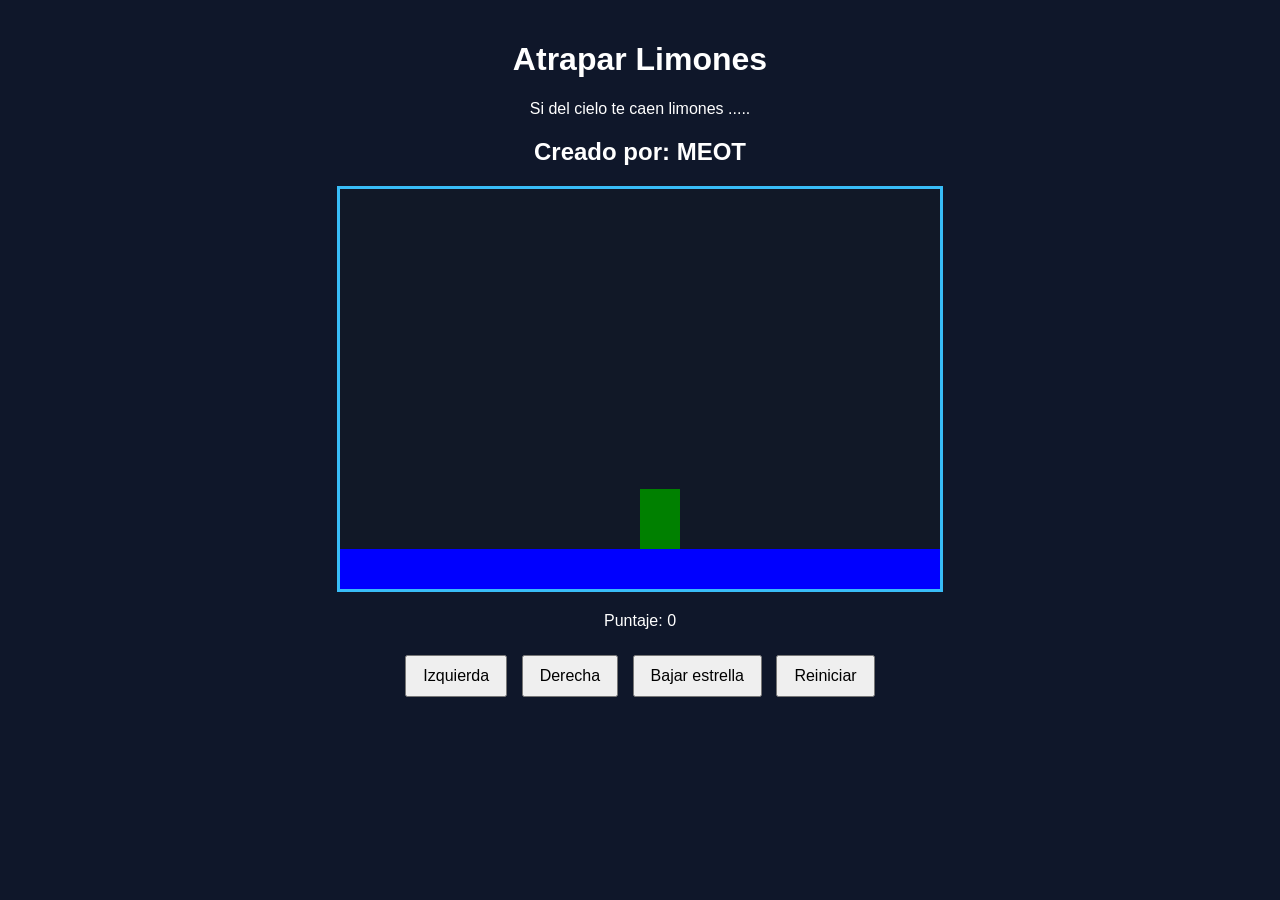
==== limones.html @ c6028de3 "BTN AGREGAR BAJAR LIMON" ====
<!DOCTYPE html>
<html>
<head>
  <title>Caza Estrellas</title>
  <link rel="stylesheet" href="limones.css" />
 
</head>
<body onload="iniciar()">
  <div class="contenedor">
    <h1>Atrapar Limones</h1>
    <p>Si del cielo te caen limones ..... </p>
    <h2>Creado por: MEOT</h2>
    <canvas id="areaJuego" width="600" height="400" > </canvas>
    <div class="panel">
      <p>Puntaje: <span id="txtPuntaje">0</span></p>
    </div>
    <div class="botones">
      <button onclick="moverIzquierda()">Izquierda</button>
      <button onclick="moverDerecha()">Derecha</button>
      <button>Bajar estrella</button>
      <button>Reiniciar</button>
    </div>
  </div>
  <script src="limones.js"></script>
</body>
</html>
---- limones.css ----
body {
  font-family: Arial, sans-serif;
  background-color: #0f172a;
  color: white;
  text-align: center;
  margin: 0;
  padding: 20px;
}

.contenedor {
  max-width: 800px;
  margin: 0 auto;
}

canvas {
  background-color: #111827;
  border: 3px solid #38bdf8;
  display: block;
  margin: 20px auto;
}

.panel {
  margin: 20px 0;
}

.botones button {
  margin: 5px;
  padding: 10px 16px;
  font-size: 16px;
  cursor: pointer;
}
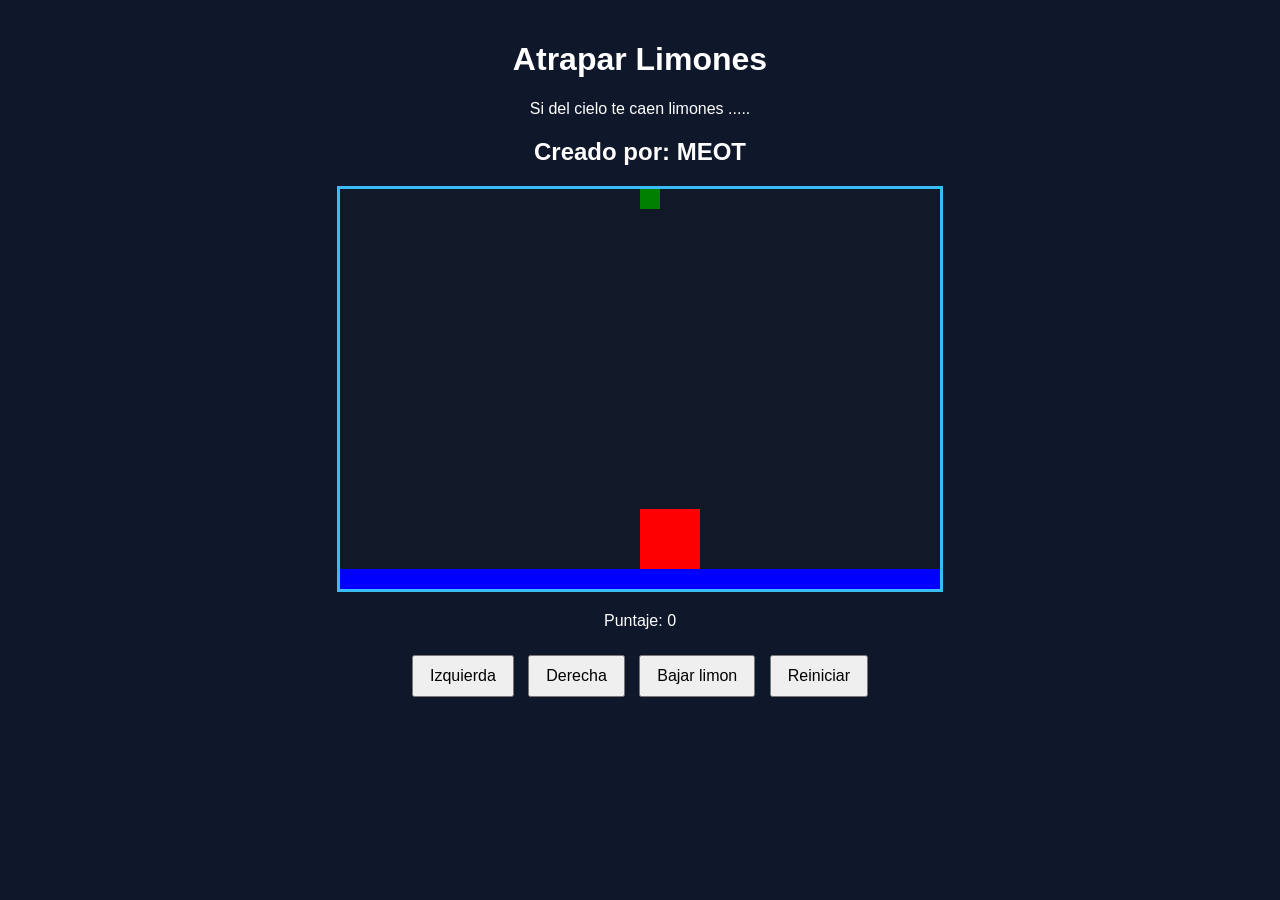
==== commit 1abc3498: "BTN AGREGAR COLISION" ====
--- a/limones.html
+++ b/limones.html
@@ -17,8 +17,8 @@
     <div class="botones">
       <button onclick="moverIzquierda()">Izquierda</button>
       <button onclick="moverDerecha()">Derecha</button>
-      <button>Bajar estrella</button>
-      <button>Reiniciar</button>
+      <button onclick="bajarLimon()" >Bajar limon</button>
+      <button onclick="">Reiniciar</button>
     </div>
   </div>
   <script src="limones.js"></script>
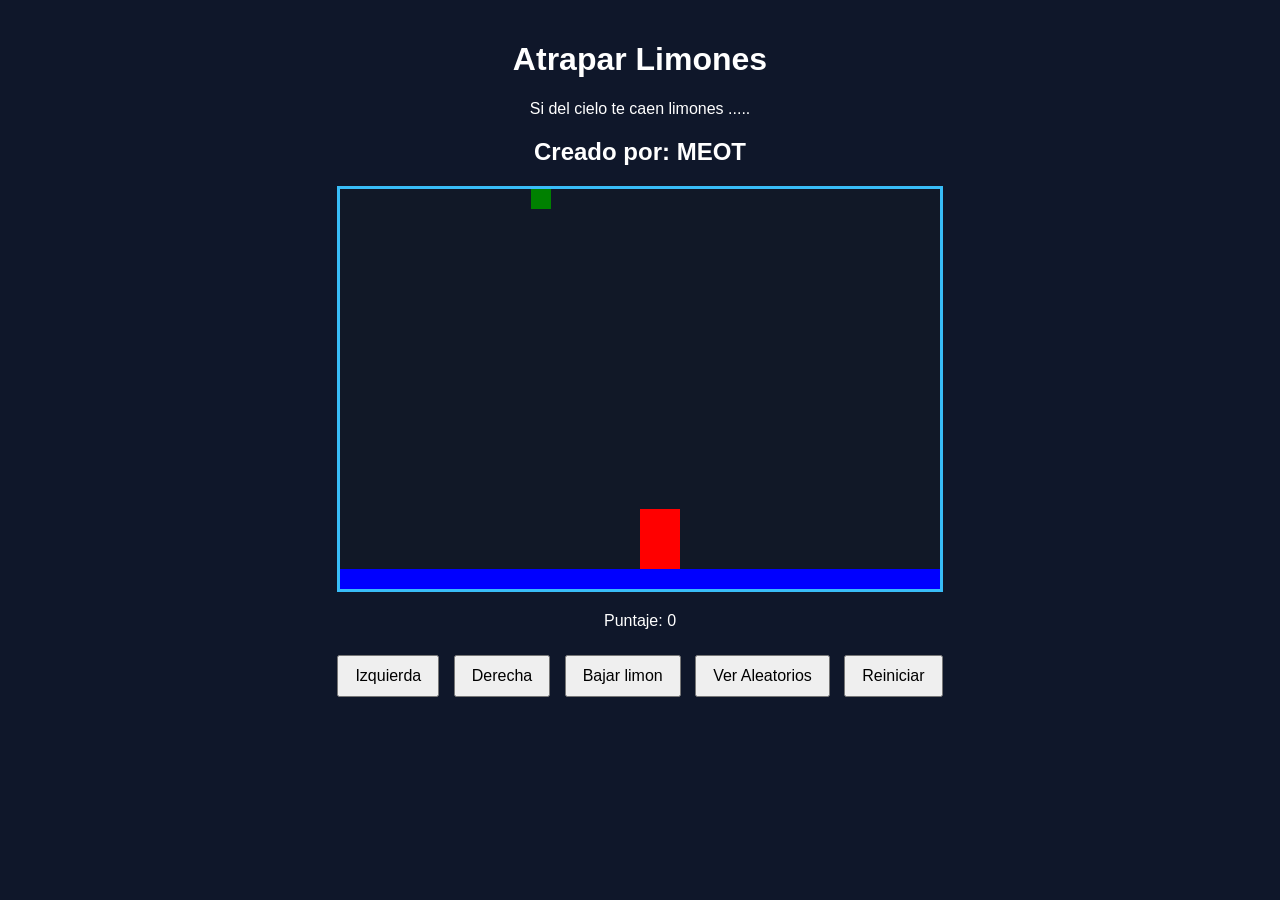
==== commit 79ceaf9e: "POSICION ALEATORIA LIMON" ====
--- a/limones.html
+++ b/limones.html
@@ -3,6 +3,7 @@
 <head>
   <title>Caza Estrellas</title>
   <link rel="stylesheet" href="limones.css" />
+  <script src="utils.js"></script>
  
 </head>
 <body onload="iniciar()">
@@ -18,6 +19,7 @@
       <button onclick="moverIzquierda()">Izquierda</button>
       <button onclick="moverDerecha()">Derecha</button>
       <button onclick="bajarLimon()" >Bajar limon</button>
+      <button onclick="ProbarAleatorio()" >Ver Aleatorios</button>
       <button onclick="">Reiniciar</button>
     </div>
   </div>
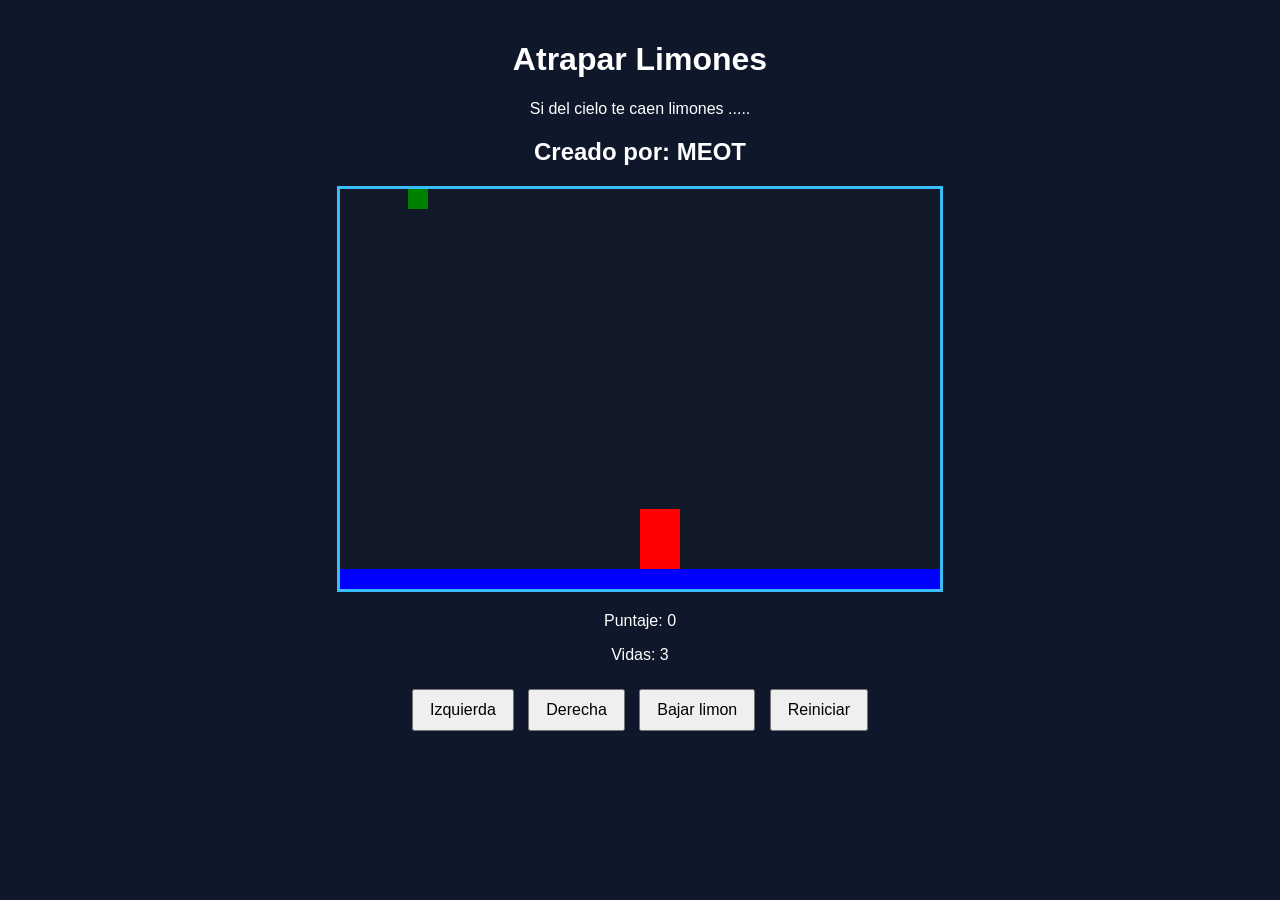
==== commit 81734c89: "POSICION ALEATORIA TOCA PISO, FUNCIONES EN UTILS.JS" ====
--- a/limones.html
+++ b/limones.html
@@ -14,12 +14,12 @@
     <canvas id="areaJuego" width="600" height="400" > </canvas>
     <div class="panel">
       <p>Puntaje: <span id="txtPuntaje">0</span></p>
+      <p>Vidas: <span id="txtVidas">3</span></p>
     </div>
     <div class="botones">
       <button onclick="moverIzquierda()">Izquierda</button>
       <button onclick="moverDerecha()">Derecha</button>
-      <button onclick="bajarLimon()" >Bajar limon</button>
-      <button onclick="ProbarAleatorio()" >Ver Aleatorios</button>
+      <button onclick="bajarLimon()" >Bajar limon</button>     
       <button onclick="">Reiniciar</button>
     </div>
   </div>
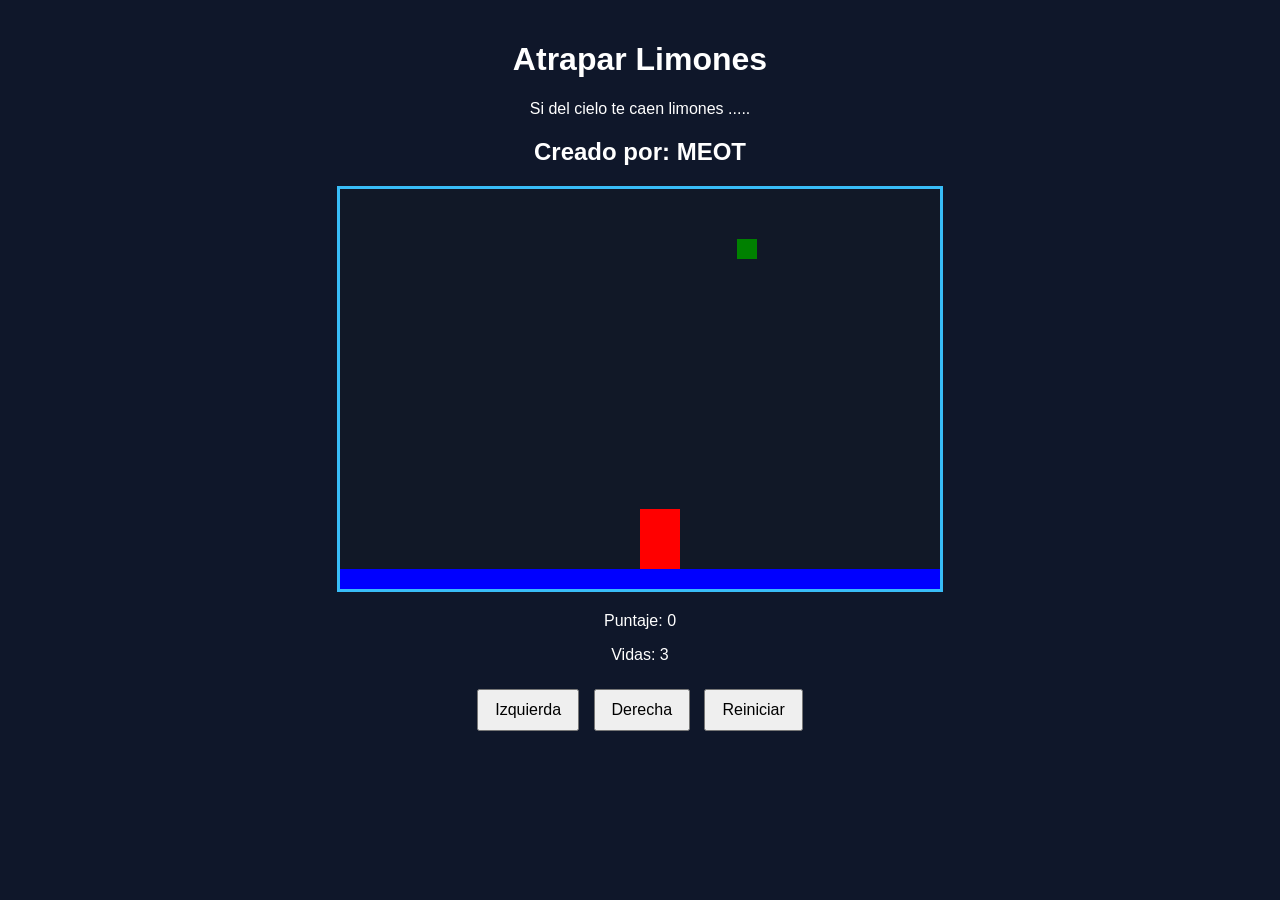
==== commit 7dc9213b: "ALERT GAME OVER" ====
--- a/limones.html
+++ b/limones.html
@@ -19,7 +19,7 @@
     <div class="botones">
       <button onclick="moverIzquierda()">Izquierda</button>
       <button onclick="moverDerecha()">Derecha</button>
-      <button onclick="bajarLimon()" >Bajar limon</button>     
+      <!--<button onclick="bajarLimon()" >Bajar limon</button> -->     
       <button onclick="">Reiniciar</button>
     </div>
   </div>
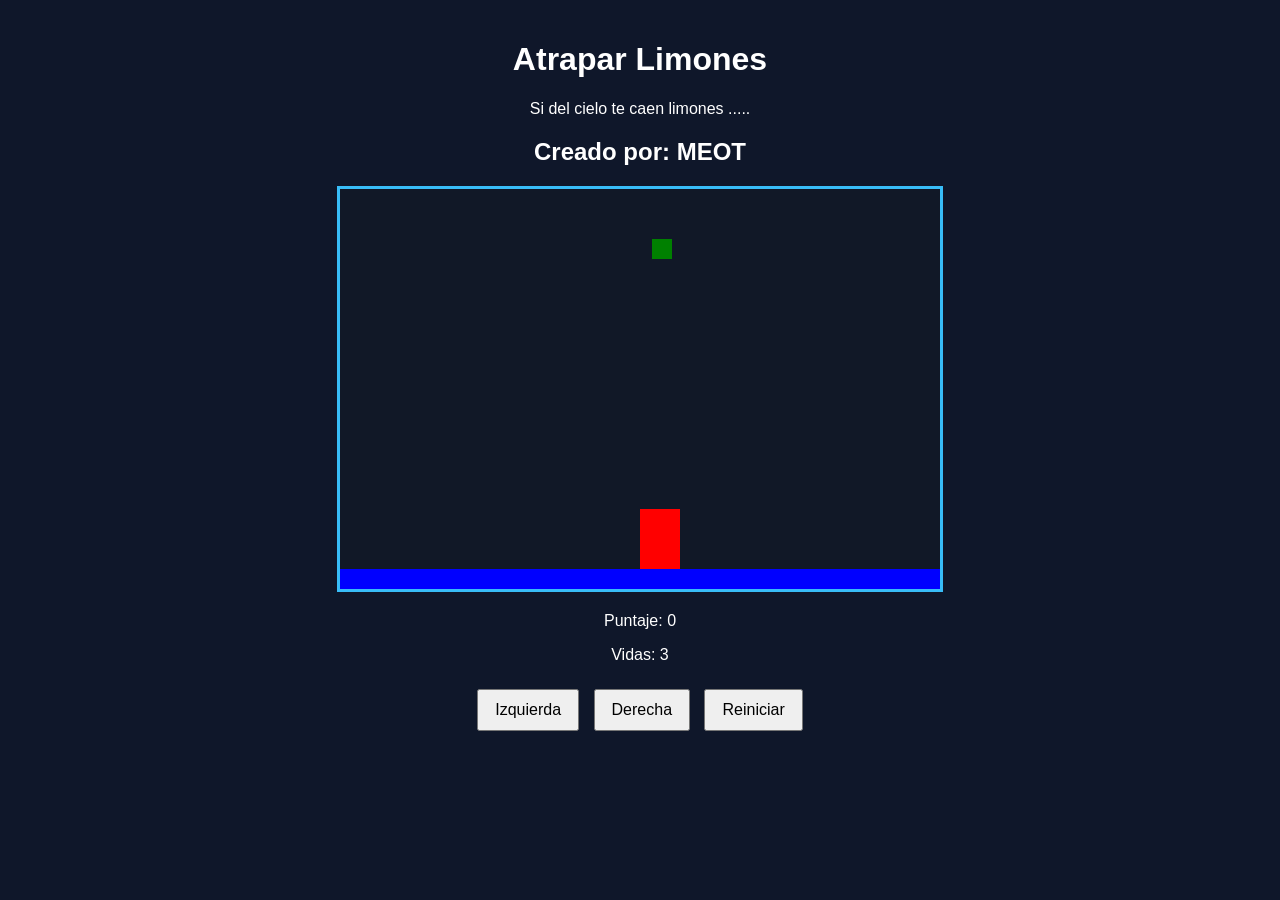
==== commit f1213d57: "REINICIAR PRTE 4" ====
--- a/limones.html
+++ b/limones.html
@@ -20,7 +20,7 @@
       <button onclick="moverIzquierda()">Izquierda</button>
       <button onclick="moverDerecha()">Derecha</button>
       <!--<button onclick="bajarLimon()" >Bajar limon</button> -->     
-      <button onclick="">Reiniciar</button>
+      <button onclick="reiniciar()">Reiniciar</button>
     </div>
   </div>
   <script src="limones.js"></script>
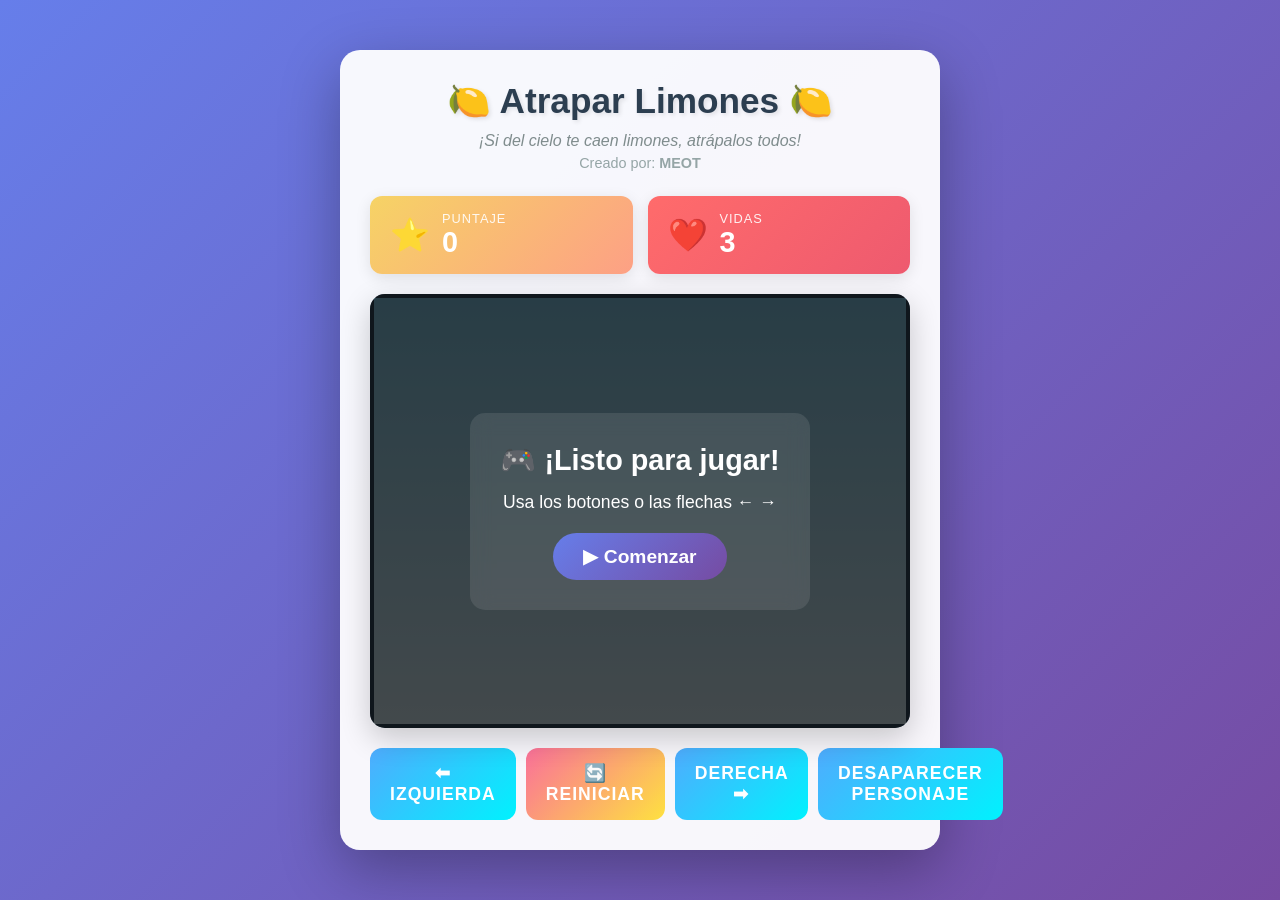
==== commit f1b6a190: "cambios" ====
--- a/limones.html
+++ b/limones.html
@@ -1,28 +1,73 @@
 <!DOCTYPE html>
-<html>
+<html lang="es">
 <head>
-  <title>Caza Estrellas</title>
-  <link rel="stylesheet" href="limones.css" />
-  <script src="utils.js"></script>
- 
+  <meta charset="UTF-8">
+  <meta name="viewport" content="width=device-width, initial-scale=1.0">
+  <title>🍋 Atrapar Limones</title>
+  <link rel="stylesheet" href="limones.css">
 </head>
-<body onload="iniciar()">
-  <div class="contenedor">
-    <h1>Atrapar Limones</h1>
-    <p>Si del cielo te caen limones ..... </p>
-    <h2>Creado por: MEOT</h2>
-    <canvas id="areaJuego" width="600" height="400" > </canvas>
-    <div class="panel">
-      <p>Puntaje: <span id="txtPuntaje">0</span></p>
-      <p>Vidas: <span id="txtVidas">3</span></p>
+<body>
+
+<div class="contenedor-juego">
+  
+  <!-- Encabezado -->
+  <header class="encabezado">
+    <h1>🍋 Atrapar Limones 🍋</h1>
+    <p class="subtitulo">¡Si del cielo te caen limones, atrápalos todos!</p>
+    <p class="autor">Creado por: <strong>MEOT</strong></p>
+  </header>
+
+  <!-- Panel de puntuación -->
+  <div class="panel-info">
+    <div class="caja-info puntaje">
+      <span class="icono">⭐</span>
+      <div class="info-texto">
+        <small>Puntaje</small>
+        <strong id="txtPuntaje">0</strong>
+      </div>
     </div>
-    <div class="botones">
-      <button onclick="moverIzquierda()">Izquierda</button>
-      <button onclick="moverDerecha()">Derecha</button>
-      <!--<button onclick="bajarLimon()" >Bajar limon</button> -->     
-      <button onclick="reiniciar()">Reiniciar</button>
+    
+    <div class="caja-info vidas">
+      <span class="icono">❤️</span>
+      <div class="info-texto">
+        <small>Vidas</small>
+        <strong id="txtVidas">3</strong>
+      </div>
     </div>
   </div>
-  <script src="limones.js"></script>
+
+  <!-- Área de juego -->
+  <div class="area-juego-wrapper">
+    <canvas id="areaJuego" width="500" height="400"></canvas>
+    <div class="overlay-inicio" id="overlayInicio">
+      <div class="mensaje-inicio">
+        <h2>🎮 ¡Listo para jugar!</h2>
+        <p>Usa los botones o las flechas ← →</p>
+        <button onclick="iniciar()" class="btn-iniciar">▶ Comenzar</button>
+      </div>
+    </div>
+  </div>
+
+  <!-- Controles -->
+  <div class="controles">
+    <button onclick="moverIzquierda()" class="btn-control" title="Mover izquierda">
+      ⬅ Izquierda
+    </button>
+    <button onclick="reiniciar()" class="btn-control btn-reiniciar" title="Reiniciar juego">
+      🔄 Reiniciar
+    </button>
+    <button onclick="moverDerecha()" class="btn-control" title="Mover derecha">
+      Derecha ➡
+    </button>
+
+    <button onclick="desaparecerPersonaje()" class="btn-control" title="Mover derecha">
+      Desaparecer Personaje
+    </button>
+  </div>
+
+</div>
+
+<script src="limones.js"></script>
+
 </body>
 </html>
--- a/limones.css
+++ b/limones.css
@@ -1,31 +1,243 @@
+/* ===== RESET Y BASE ===== */
+* {
+  margin: 0;
+  padding: 0;
+  box-sizing: border-box;
+}
+
 body {
-  font-family: Arial, sans-serif;
-  background-color: #0f172a;
-  color: white;
+  font-family: 'Segoe UI', Tahoma, Geneva, Verdana, sans-serif;
+  background: linear-gradient(135deg, #667eea 0%, #764ba2 100%);
+  min-height: 100vh;
+  display: flex;
+  justify-content: center;
+  align-items: center;
+  padding: 20px;
+}
+
+/* ===== CONTENEDOR PRINCIPAL ===== */
+.contenedor-juego {
+  background: rgba(255, 255, 255, 0.95);
+  border-radius: 20px;
+  padding: 30px;
+  box-shadow: 0 20px 60px rgba(0, 0, 0, 0.3);
+  max-width: 600px;
+  width: 100%;
+}
+
+/* ===== ENCABEZADO ===== */
+.encabezado {
   text-align: center;
-  margin: 0;
-  padding: 20px;
-}
-
-.contenedor {
-  max-width: 800px;
-  margin: 0 auto;
-}
-
-canvas {
-  background-color: #111827;
-  border: 3px solid #38bdf8;
+  margin-bottom: 25px;
+}
+
+.encabezado h1 {
+  color: #2c3e50;
+  font-size: 2.2em;
+  margin-bottom: 10px;
+  text-shadow: 2px 2px 4px rgba(0,0,0,0.1);
+}
+
+.subtitulo {
+  color: #7f8c8d;
+  font-style: italic;
+  margin-bottom: 5px;
+}
+
+.autor {
+  color: #95a5a6;
+  font-size: 0.9em;
+}
+
+/* ===== PANEL DE INFORMACIÓN ===== */
+.panel-info {
+  display: flex;
+  justify-content: space-around;
+  margin-bottom: 20px;
+  gap: 15px;
+}
+
+.caja-info {
+  flex: 1;
+  display: flex;
+  align-items: center;
+  padding: 15px 20px;
+  border-radius: 12px;
+  box-shadow: 0 4px 15px rgba(0,0,0,0.1);
+  transition: transform 0.2s;
+}
+
+.caja-info:hover {
+  transform: translateY(-3px);
+}
+
+.caja-info.puntaje {
+  background: linear-gradient(135deg, #f6d365 0%, #fda085 100%);
+}
+
+.caja-info.vidas {
+  background: linear-gradient(135deg, #ff6b6b 0%, #ee5a6f 100%);
+}
+
+.icono {
+  font-size: 2em;
+  margin-right: 12px;
+}
+
+.info-texto {
+  display: flex;
+  flex-direction: column;
+  color: white;
+}
+
+.info-texto small {
+  font-size: 0.8em;
+  opacity: 0.9;
+  text-transform: uppercase;
+  letter-spacing: 1px;
+}
+
+.info-texto strong {
+  font-size: 1.8em;
+  font-weight: bold;
+}
+
+/* ===== ÁREA DE JUEGO ===== */
+.area-juego-wrapper {
+  position: relative;
+  border-radius: 15px;
+  overflow: hidden;
+  box-shadow: 0 10px 30px rgba(0,0,0,0.2);
+  margin-bottom: 20px;
+}
+
+#areaJuego {
   display: block;
-  margin: 20px auto;
-}
-
-.panel {
-  margin: 20px 0;
-}
-
-.botones button {
-  margin: 5px;
-  padding: 10px 16px;
-  font-size: 16px;
+  width: 100%;
+  background: linear-gradient(to bottom, #87CEEB 0%, #E0F6FF 100%);
+  border: 4px solid #34495e;
+}
+
+/* ===== OVERLAY DE INICIO ===== */
+.overlay-inicio {
+  position: absolute;
+  top: 0;
+  left: 0;
+  width: 100%;
+  height: 100%;
+  background: rgba(0, 0, 0, 0.7);
+  display: flex;
+  justify-content: center;
+  align-items: center;
+  z-index: 10;
+}
+
+.overlay-inicio.oculto {
+  display: none;
+}
+
+.mensaje-inicio {
+  text-align: center;
+  color: white;
+  padding: 30px;
+  background: rgba(255, 255, 255, 0.1);
+  border-radius: 15px;
+  backdrop-filter: blur(10px);
+}
+
+.mensaje-inicio h2 {
+  margin-bottom: 15px;
+  font-size: 1.8em;
+}
+
+.mensaje-inicio p {
+  margin-bottom: 20px;
+  font-size: 1.1em;
+}
+
+.btn-iniciar {
+  padding: 12px 30px;
+  font-size: 1.2em;
+  background: linear-gradient(135deg, #667eea 0%, #764ba2 100%);
+  color: white;
+  border: none;
+  border-radius: 25px;
   cursor: pointer;
+  transition: all 0.3s;
+  font-weight: bold;
+}
+
+.btn-iniciar:hover {
+  transform: scale(1.1);
+  box-shadow: 0 5px 20px rgba(102, 126, 234, 0.5);
+}
+
+/* ===== CONTROLES ===== */
+.controles {
+  display: flex;
+  justify-content: space-between;
+  gap: 10px;
+}
+
+.btn-control {
+  flex: 1;
+  padding: 15px 20px;
+  font-size: 1.1em;
+  font-weight: bold;
+  border: none;
+  border-radius: 12px;
+  cursor: pointer;
+  transition: all 0.2s;
+  text-transform: uppercase;
+  letter-spacing: 1px;
+}
+
+.btn-control:not(.btn-reiniciar) {
+  background: linear-gradient(135deg, #4facfe 0%, #00f2fe 100%);
+  color: white;
+}
+
+.btn-control:not(.btn-reiniciar):hover {
+  transform: translateY(-3px);
+  box-shadow: 0 5px 15px rgba(79, 172, 254, 0.4);
+}
+
+.btn-control:not(.btn-reiniciar):active {
+  transform: translateY(0);
+}
+
+.btn-reiniciar {
+  background: linear-gradient(135deg, #fa709a 0%, #fee140 100%);
+  color: white;
+}
+
+.btn-reiniciar:hover {
+  transform: translateY(-3px);
+  box-shadow: 0 5px 15px rgba(250, 112, 154, 0.4);
+}
+
+/* ===== ANIMACIONES ===== */
+@keyframes bounce {
+  0%, 100% { transform: translateY(0); }
+  50% { transform: translateY(-10px); }
+}
+
+.caja-info.puntaje strong {
+  animation: bounce 2s infinite;
+}
+
+/* ===== RESPONSIVE ===== */
+@media (max-width: 600px) {
+  .contenedor-juego {
+    padding: 20px;
+  }
+  
+  .encabezado h1 {
+    font-size: 1.6em;
+  }
+  
+  .btn-control {
+    padding: 12px 10px;
+    font-size: 0.9em;
+  }
 }
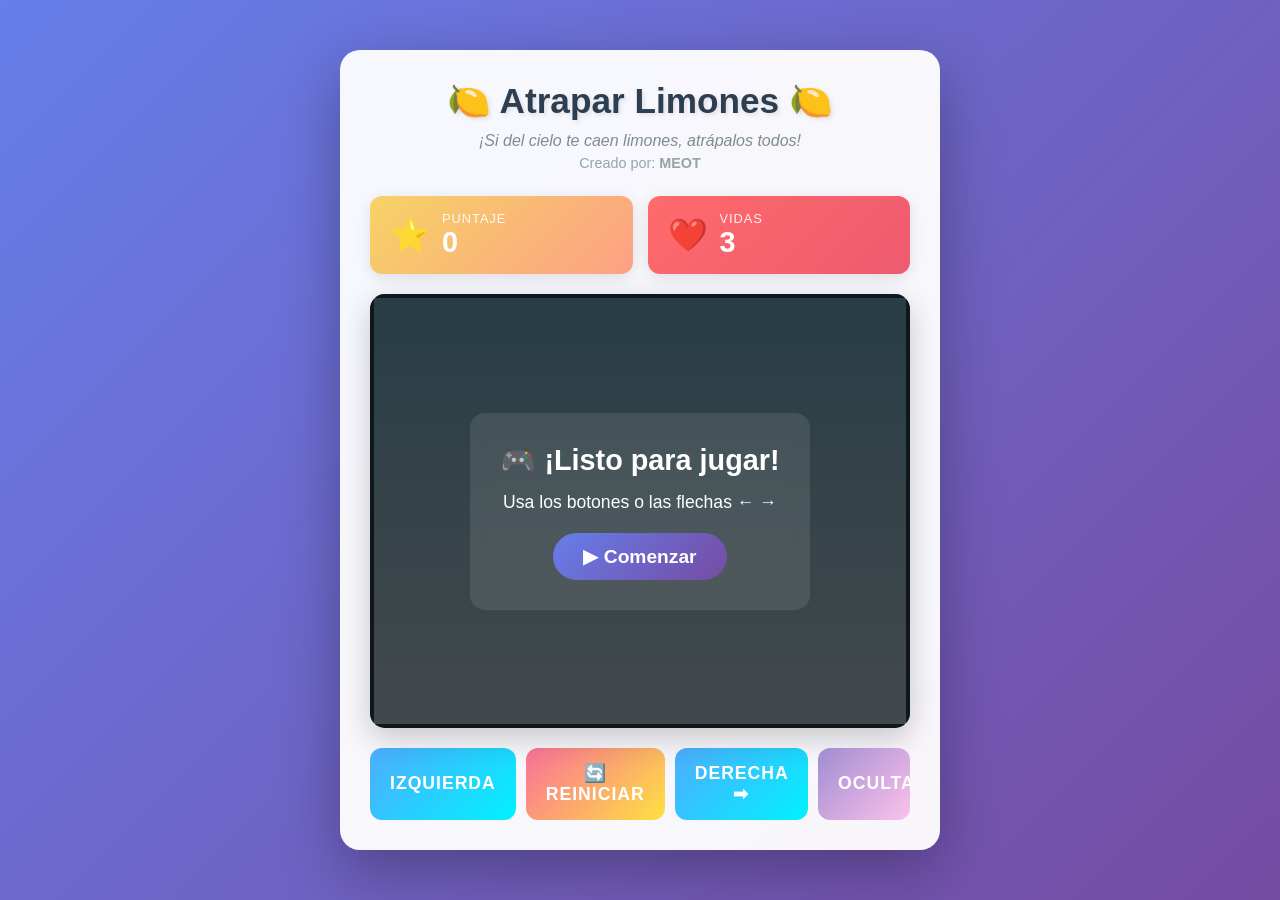
==== commit b69a332b: "2do cambios arreglado..10/10/2026" ====
--- a/limones.html
+++ b/limones.html
@@ -49,21 +49,25 @@
   </div>
 
   <!-- Controles -->
-  <div class="controles">
-    <button onclick="moverIzquierda()" class="btn-control" title="Mover izquierda">
-      ⬅ Izquierda
-    </button>
-    <button onclick="reiniciar()" class="btn-control btn-reiniciar" title="Reiniciar juego">
-      🔄 Reiniciar
-    </button>
-    <button onclick="moverDerecha()" class="btn-control" title="Mover derecha">
-      Derecha ➡
-    </button>
+<!-- Controles -->
+<div class="controles">
+  <button onclick="moverIzquierda()" class="btn-control" title="Mover izquierda">
+    Izquierda
+  </button>
 
-    <button onclick="desaparecerPersonaje()" class="btn-control" title="Mover derecha">
-      Desaparecer Personaje
-    </button>
-  </div>
+  <button onclick="reiniciar()" class="btn-control btn-reiniciar" title="Reiniciar juego">
+    🔄 Reiniciar
+  </button>
+
+  <button onclick="moverDerecha()" class="btn-control" title="Mover derecha">
+    Derecha ➡
+  </button>
+
+  <!-- ✅ Botón Desaparecer con clase específica -->
+  <button onclick="desaparecerPersonaje()" class="btn-control btn-desaparecer" title="Hacer invisible al personaje">
+    Ocultar
+  </button>
+</div>
 
 </div>
 
--- a/limones.css
+++ b/limones.css
@@ -215,6 +215,45 @@
   transform: translateY(-3px);
   box-shadow: 0 5px 15px rgba(250, 112, 154, 0.4);
 }
+
+/*======agregado
+/* ===== BOTÓN DESAPARECER ===== */
+.btn-desaparecer {
+  background: linear-gradient(135deg, #a18cd1 0%, #fbc2eb 100%) !important;
+  color: white;
+  position: relative;
+  overflow: hidden;
+}
+
+.btn-desaparecer:hover {
+  transform: translateY(-3px);
+  box-shadow: 0 5px 15px rgba(161, 140, 209, 0.5);
+  background: linear-gradient(135deg, #fbc2eb 0%, #a18cd1 100%) !important;
+}
+
+.btn-desaparecer:active {
+  transform: translateY(0);
+}
+
+/* Efecto de fantasma animado */
+.btn-desaparecer::before {
+  content: '';
+  position: absolute;
+  left: 10px;
+  top: 50%;
+  transform: translateY(-50%);
+  font-size: 1.2em;
+  animation: ghostFloat 2s ease-in-out infinite;
+}
+
+@keyframes ghostFloat {
+  0%, 100% { transform: translateY(-50%) translateX(0); }
+  50% { transform: translateY(-50%) translateX(3px); }
+}
+
+/*=======
+
+
 
 /* ===== ANIMACIONES ===== */
 @keyframes bounce {
